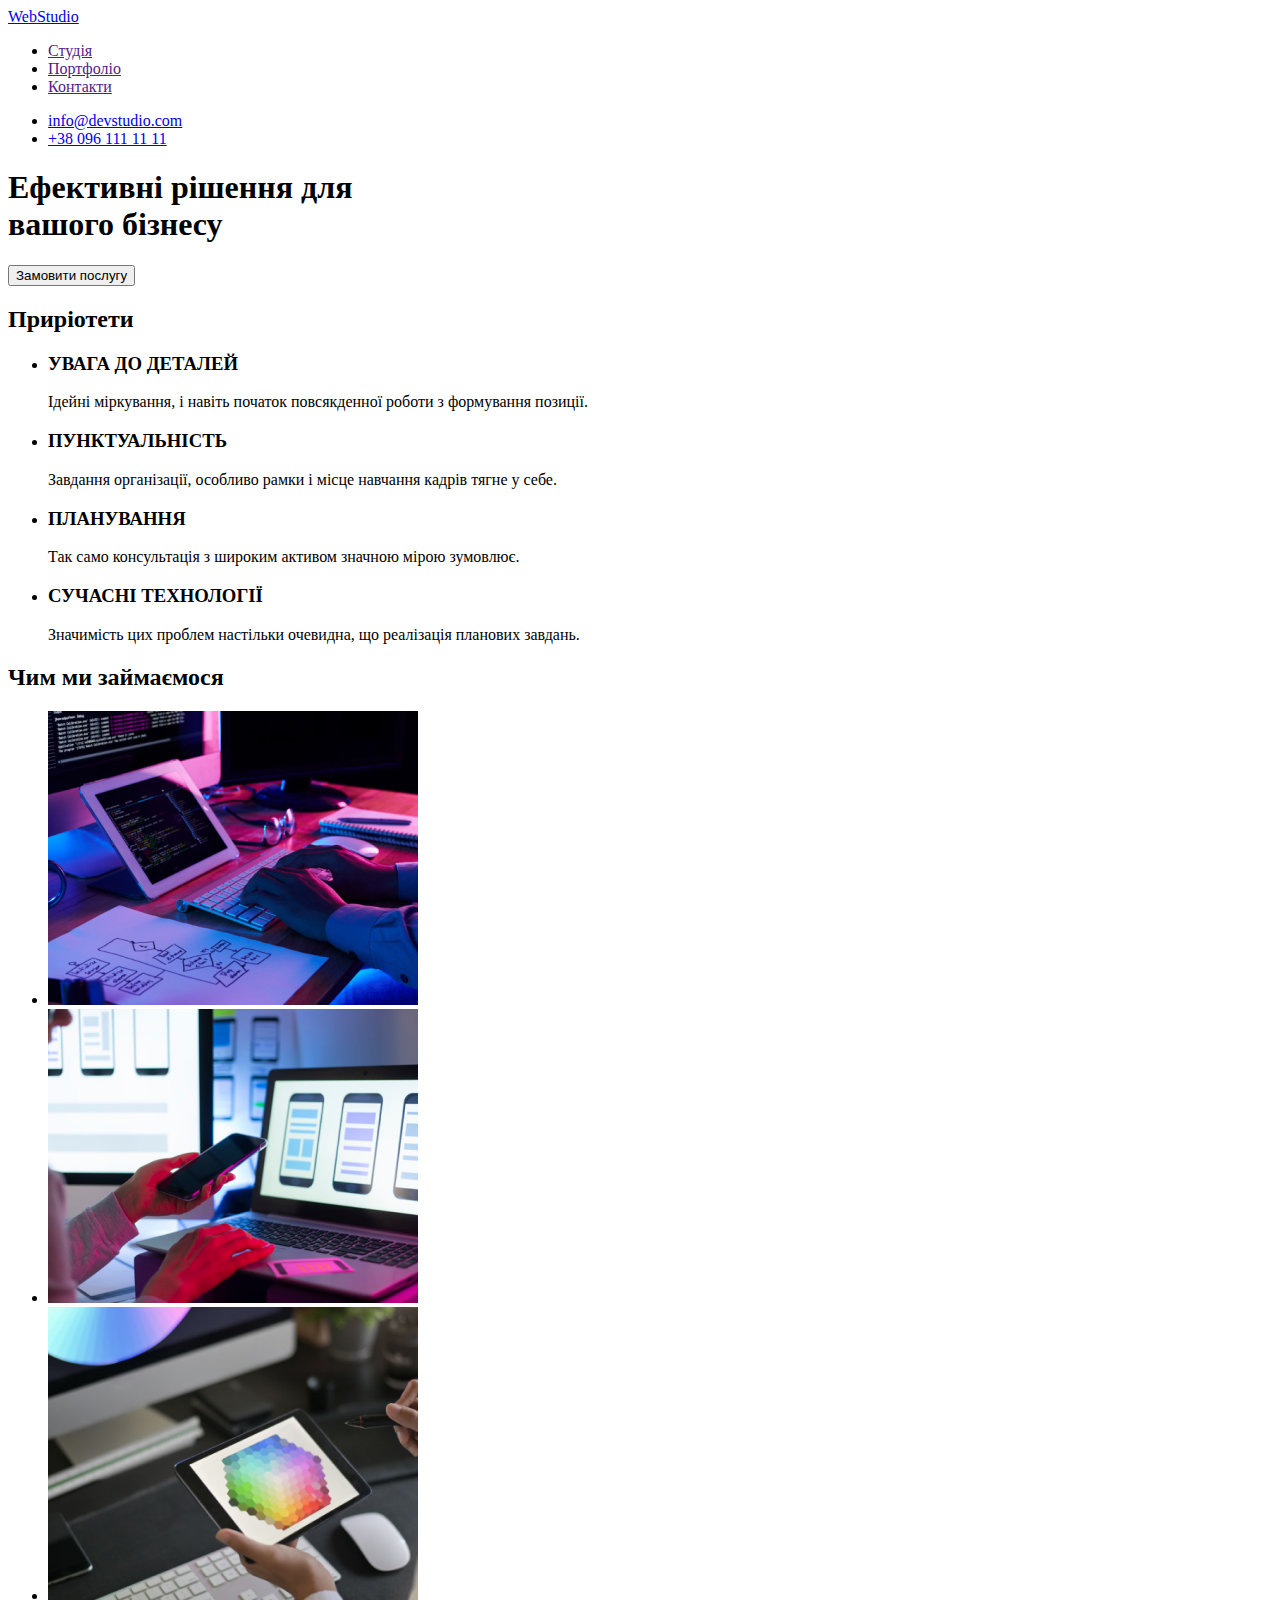
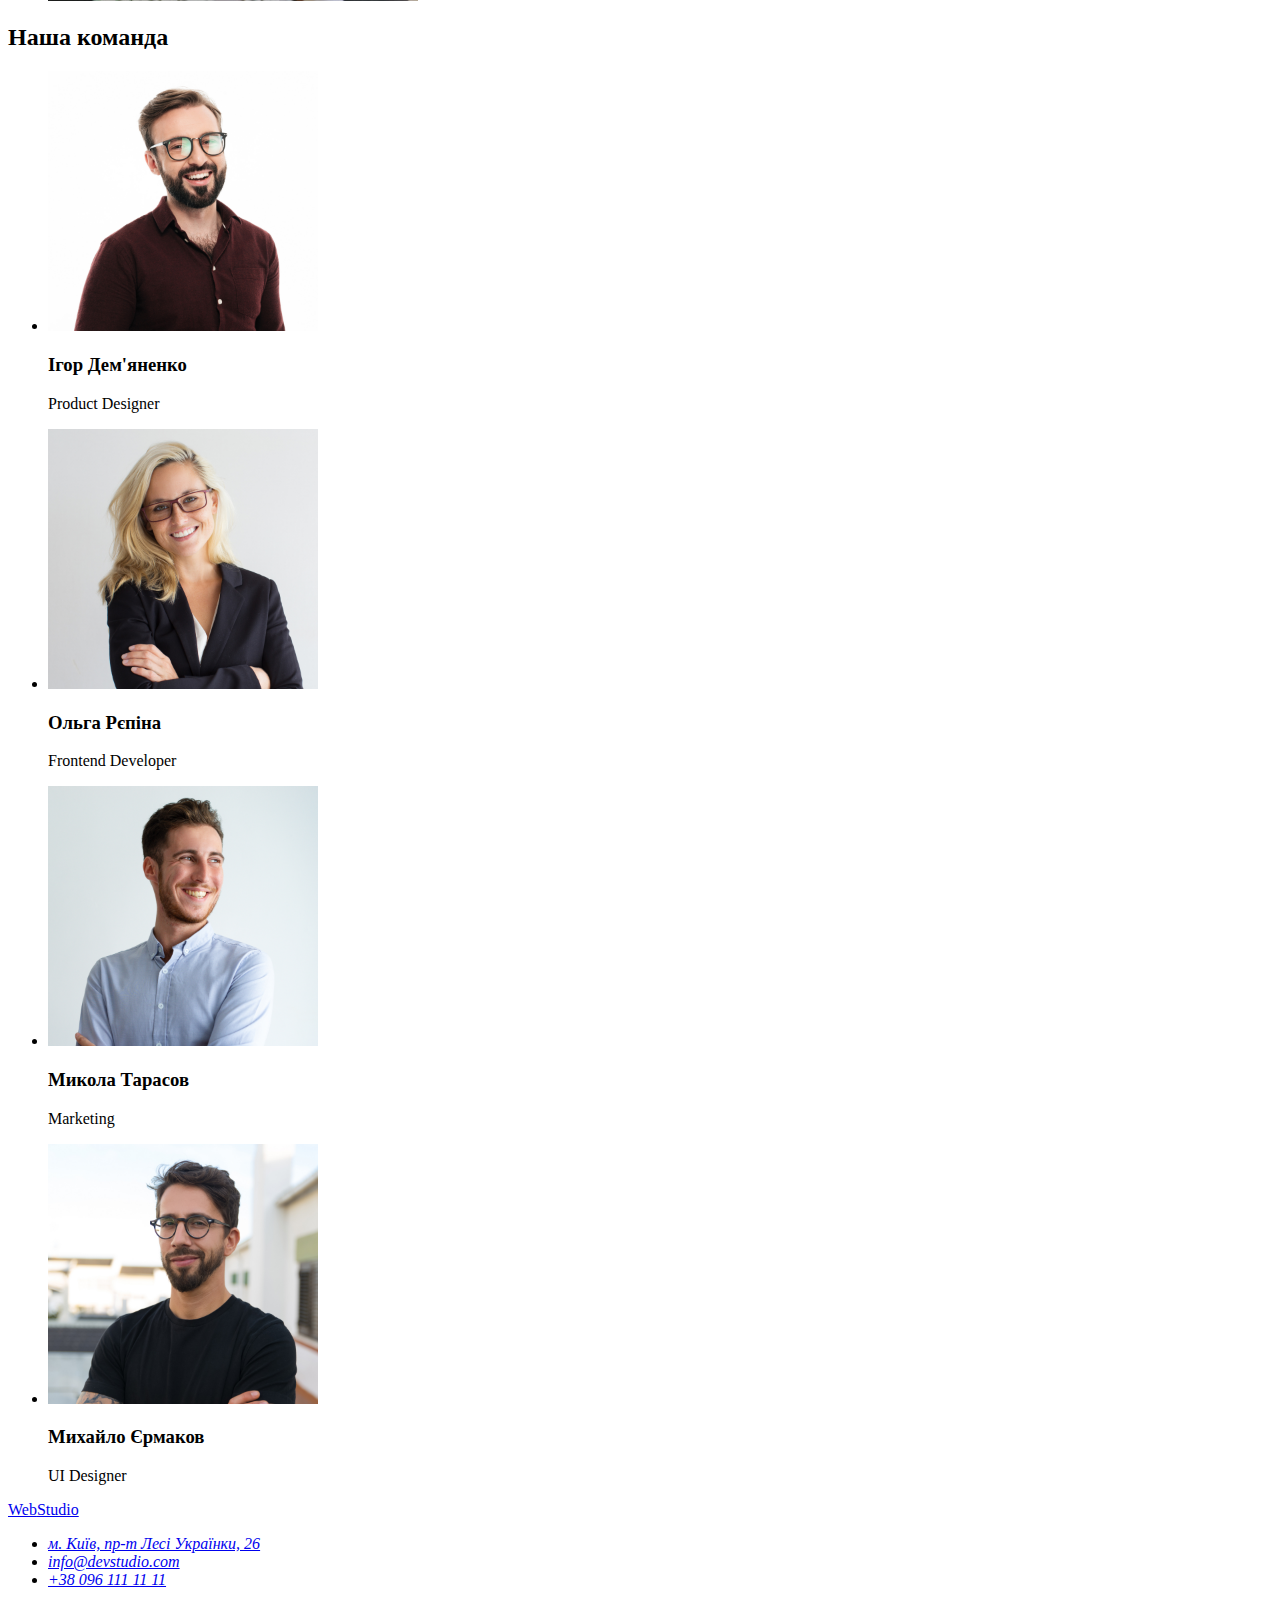
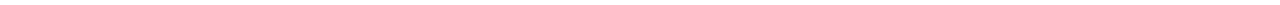
==== index.html @ 8f39e522 "clone repository and add file with last homework" ====
<!DOCTYPE html>
<html lang="uk">
<head>
  <meta charset="UTF-8">
  <meta http-equiv="X-UA-Compatible" content="IE=edge">
  <meta name="viewport" content="width=device-width, initial-scale=1.0">
  <title>Document</title>
</head>
<body>
  <header>
    <nav>
      <a href="/"><span>Web</span>Studio</a>
      <ul>
        <li><a href="">Студія</a></li>
        <li><a href="">Портфоліо</a></li>
        <li><a href="">Контакти</a></li>
      </ul>
    </nav>
      <ul>
        <li><a href="mailto:info@devstudio.com">info@devstudio.com</a></li>
        <li><a href="tel:+380961111111">+38 096 111 11 11</a></li>
      </ul>
  </header>
  <main>
    <div>
      <section>
        <h1>Ефективні рішення для <br/>вашого бізнесу</h1>
        <button type="button">Замовити послугу</button>
      </section>
    </div>
    <section>
      <h2>Приріотети</h2>
      <ul>
        <li>
          <h3>УВАГА ДО ДЕТАЛЕЙ</h3>
          <p>Ідейні міркування, і навіть початок повсякденної роботи з формування позиції.</p>
        </li>
        <li>
          <h3>ПУНКТУАЛЬНІСТЬ</h3>
          <p>Завдання організації, особливо рамки і місце навчання кадрів тягне у себе.</p>
        </li>
        <li>
          <h3>ПЛАНУВАННЯ</h3>
          <p>Так само консультація з широким активом значною мірою зумовлює.</p>
        </li>
        <li>
          <h3>СУЧАСНІ ТЕХНОЛОГІЇ</h3>
          <p>Значимість цих проблем настільки очевидна, що реалізація планових завдань.</p>
        </li>
      </ul>
    </section>
    <section>
      <h2>Чим ми займаємося</h2>
      <ul>
        <li><img src="./img/employment/box1.png" alt="Програмування за столом" width="370"></li>
        <li><img src="./img/employment/box2.png" alt="Розробка мобільного дизайну" width="370"></li>
        <li><img src="./img/employment/box3.png" alt="Вибір кольору на планшеті" width="370"></li>
      </ul>
    </section>
    <section>
      <h2>Наша команда</h2>
      <ul>
        <li>
          <img src="./img/stuff/img.jpg" alt="Співробітник компанії" width="270">
          <h3>Ігор Дем'яненко</h3>
          <p>Product Designer</p>
        </li>
        <li>
          <img src="./img/stuff/img1.jpg" alt="Співробітник компанії" width="270">
          <h3>Ольга Рєпіна</h3>
          <p>Frontend Developer</p>
        </li>
        <li>
          <img src="./img/stuff/img2.jpg" alt="Співробітник компанії" width="270">
          <h3>Микола Тарасов</h3>
          <p>Marketing</p>
        </li>
        <li>
          <img src="./img/stuff/img3.jpg" alt="Співробітник компанії" width="270">
          <h3>Михайло Єрмаков</h3>
          <p>UI Designer</p>
        </li>
      </ul>
    </section>
  </main>
  <footer>
    <a href="/"><span>Web</span>Studio</a>
    <address>
      <ul>
        <li><a href="https://goo.gl/maps/CPtrU1FHBa2aNyZL9" target="_blank" rel="noopener noreferrer">м. Київ, пр-т Лесі Українки, 26</a></li>
        <li><a href="mailto:info@devstudio.com">info@devstudio.com</a></li>
        <li><a href="tel:+380961111111">+38 096 111 11 11</a></li>
      </ul>
    </address>
  </footer>
</body>
</html>
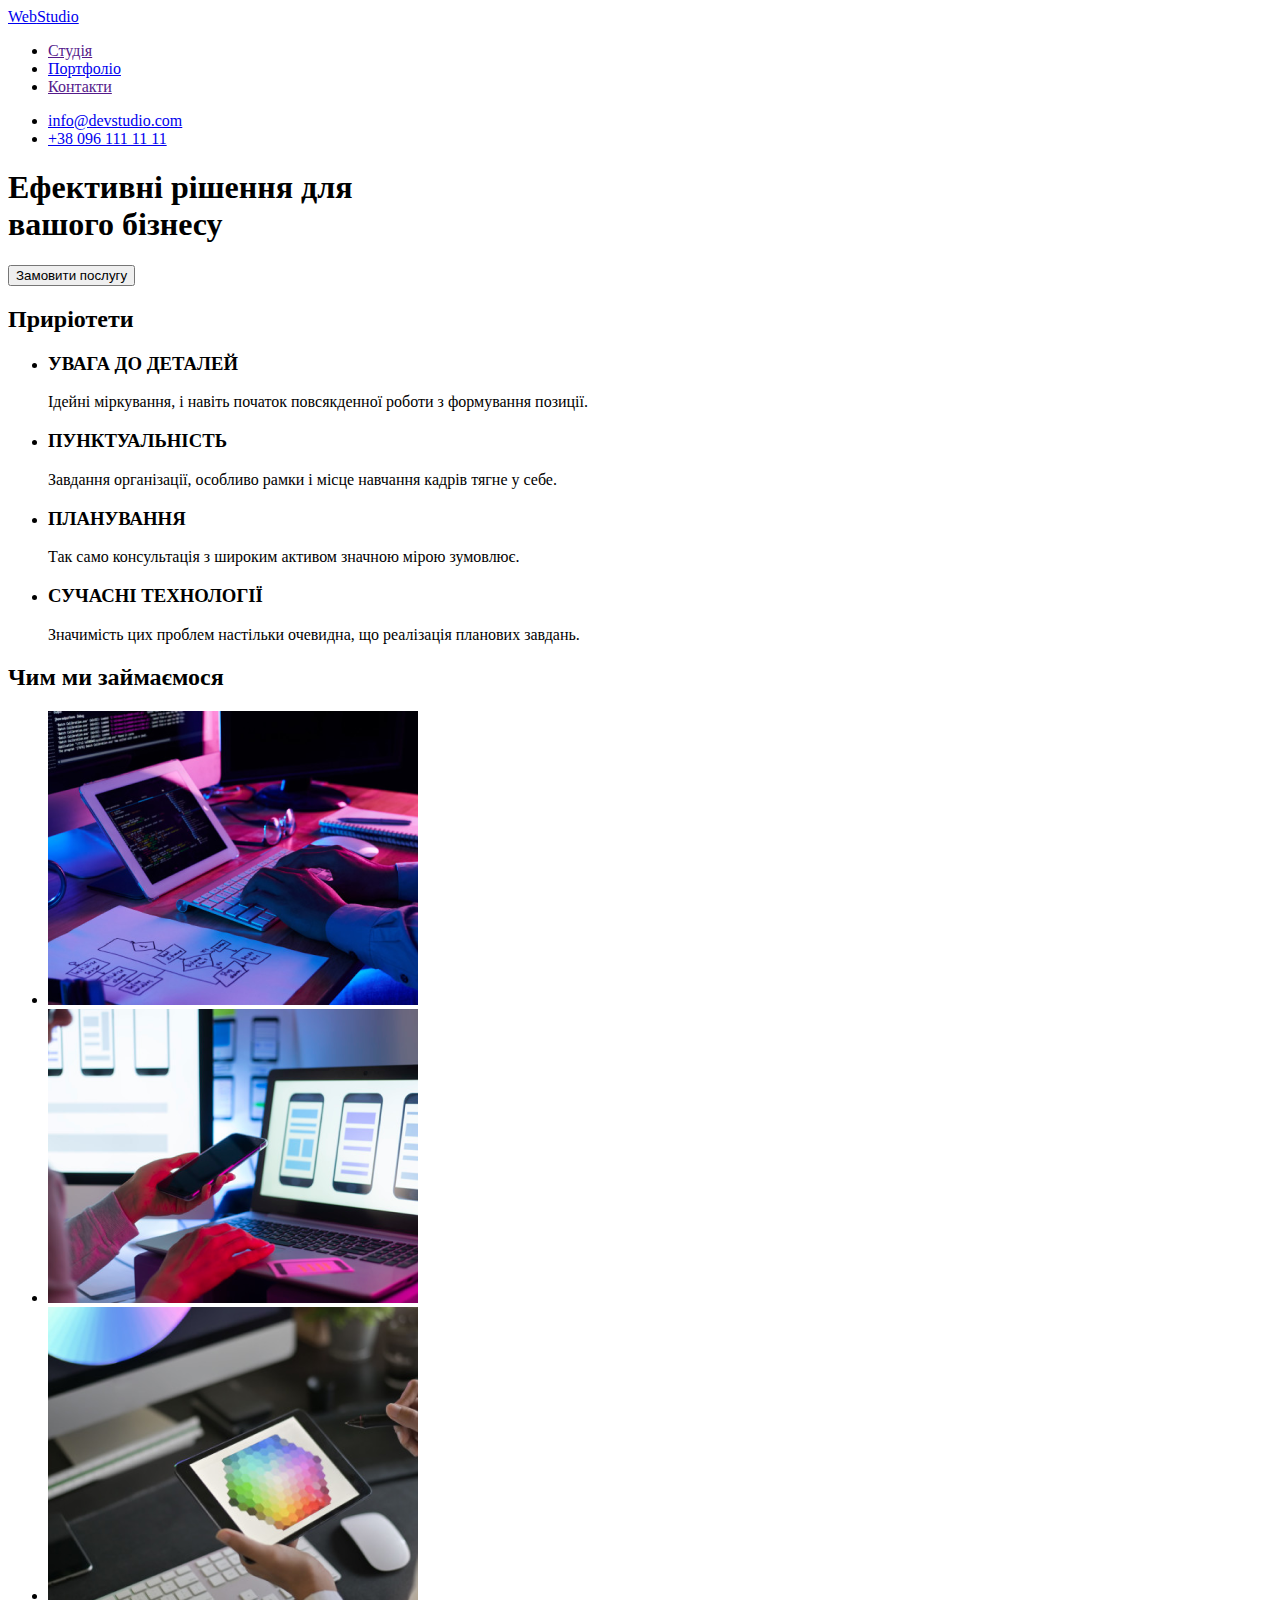
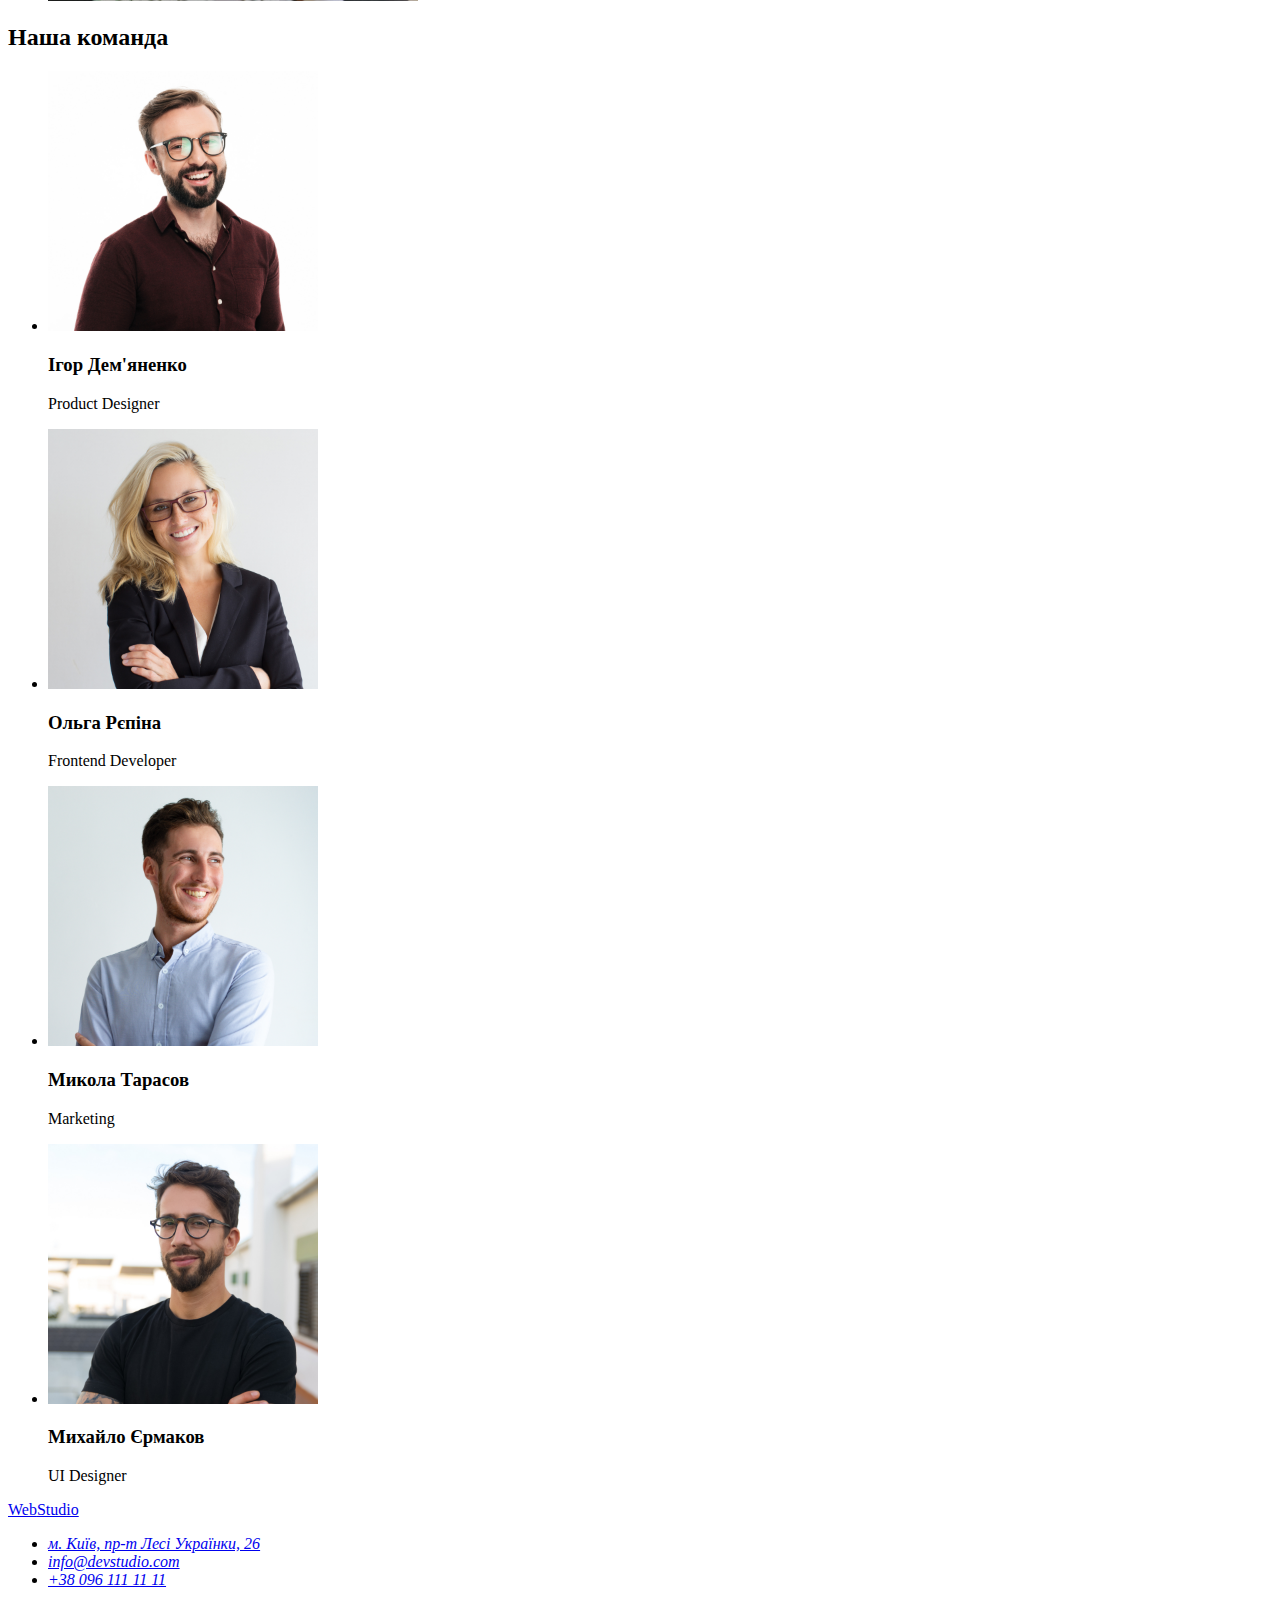
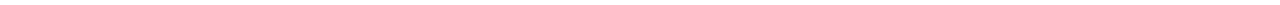
==== commit 7df6e696: "create page portfolio" ====
--- a/index.html
+++ b/index.html
@@ -12,7 +12,7 @@
       <a href="/"><span>Web</span>Studio</a>
       <ul>
         <li><a href="">Студія</a></li>
-        <li><a href="">Портфоліо</a></li>
+        <li><a href="./portfolio.html">Портфоліо</a></li>
         <li><a href="">Контакти</a></li>
       </ul>
     </nav>
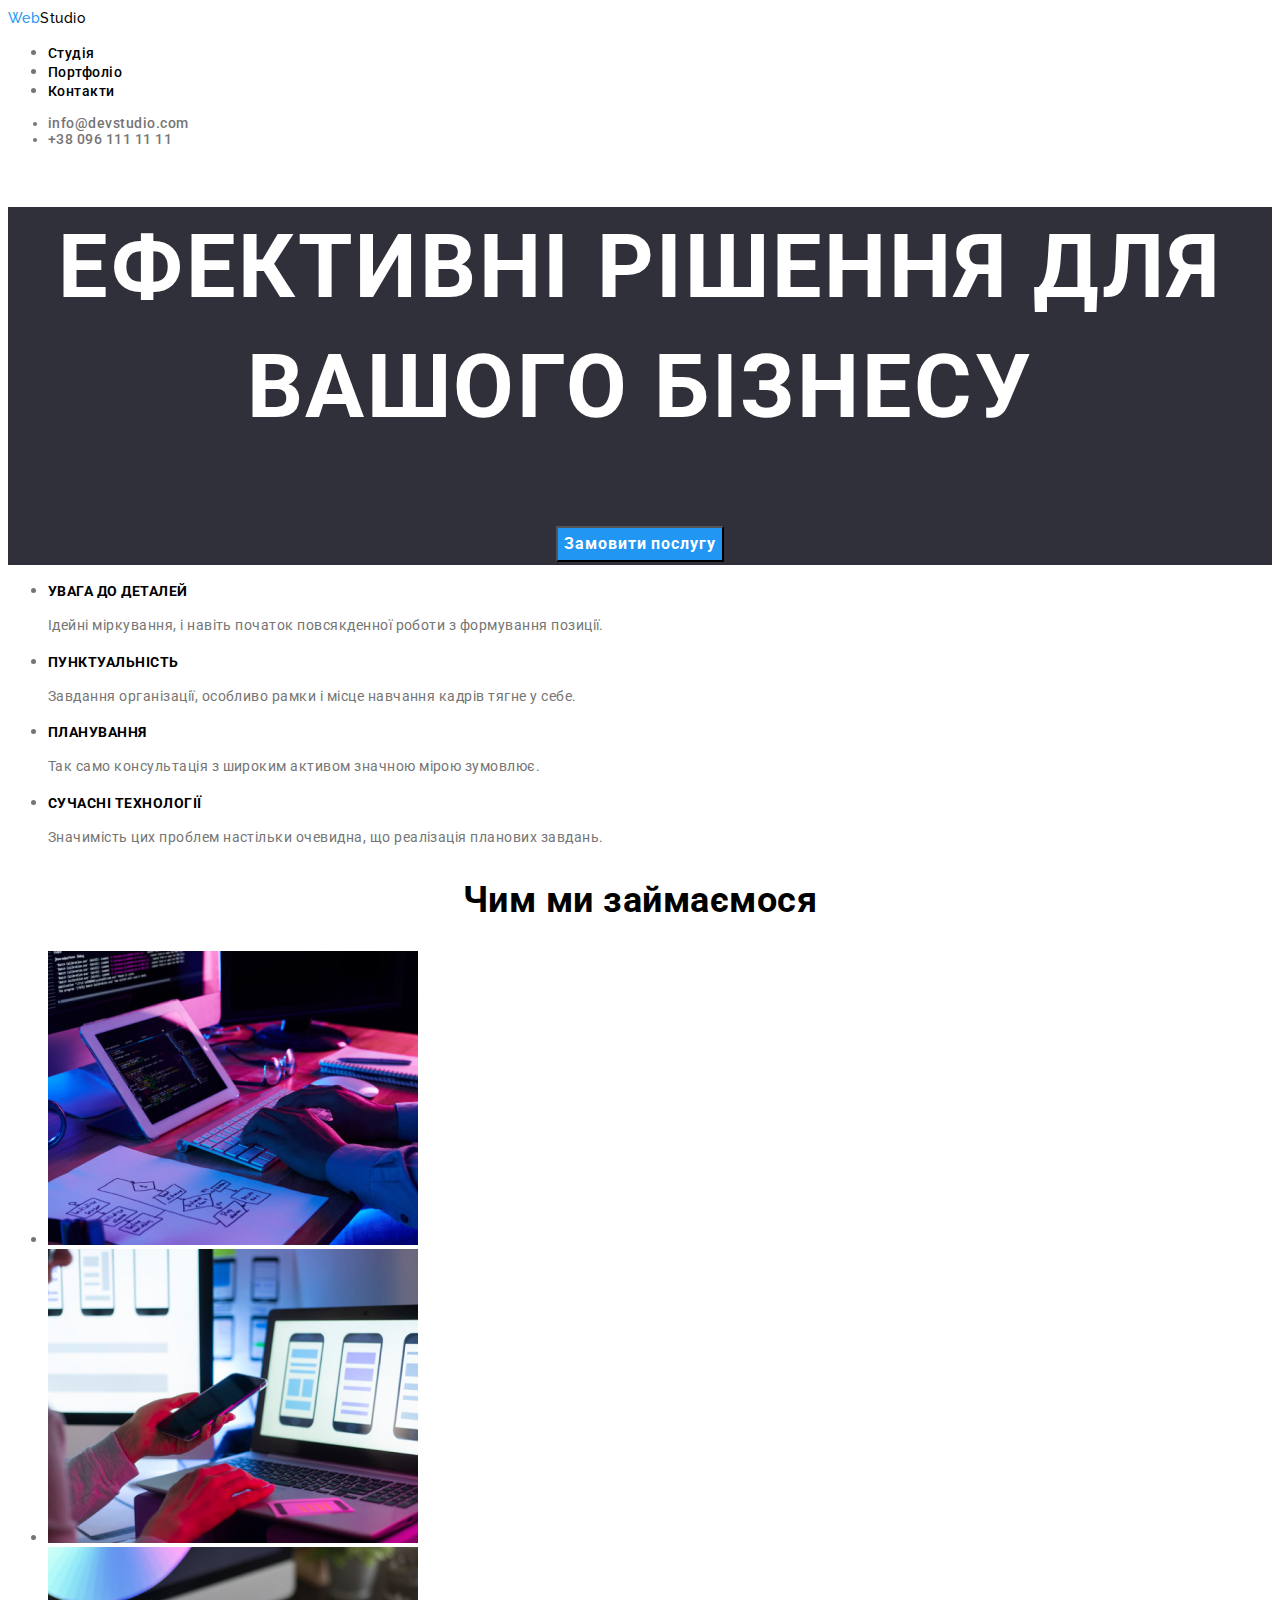
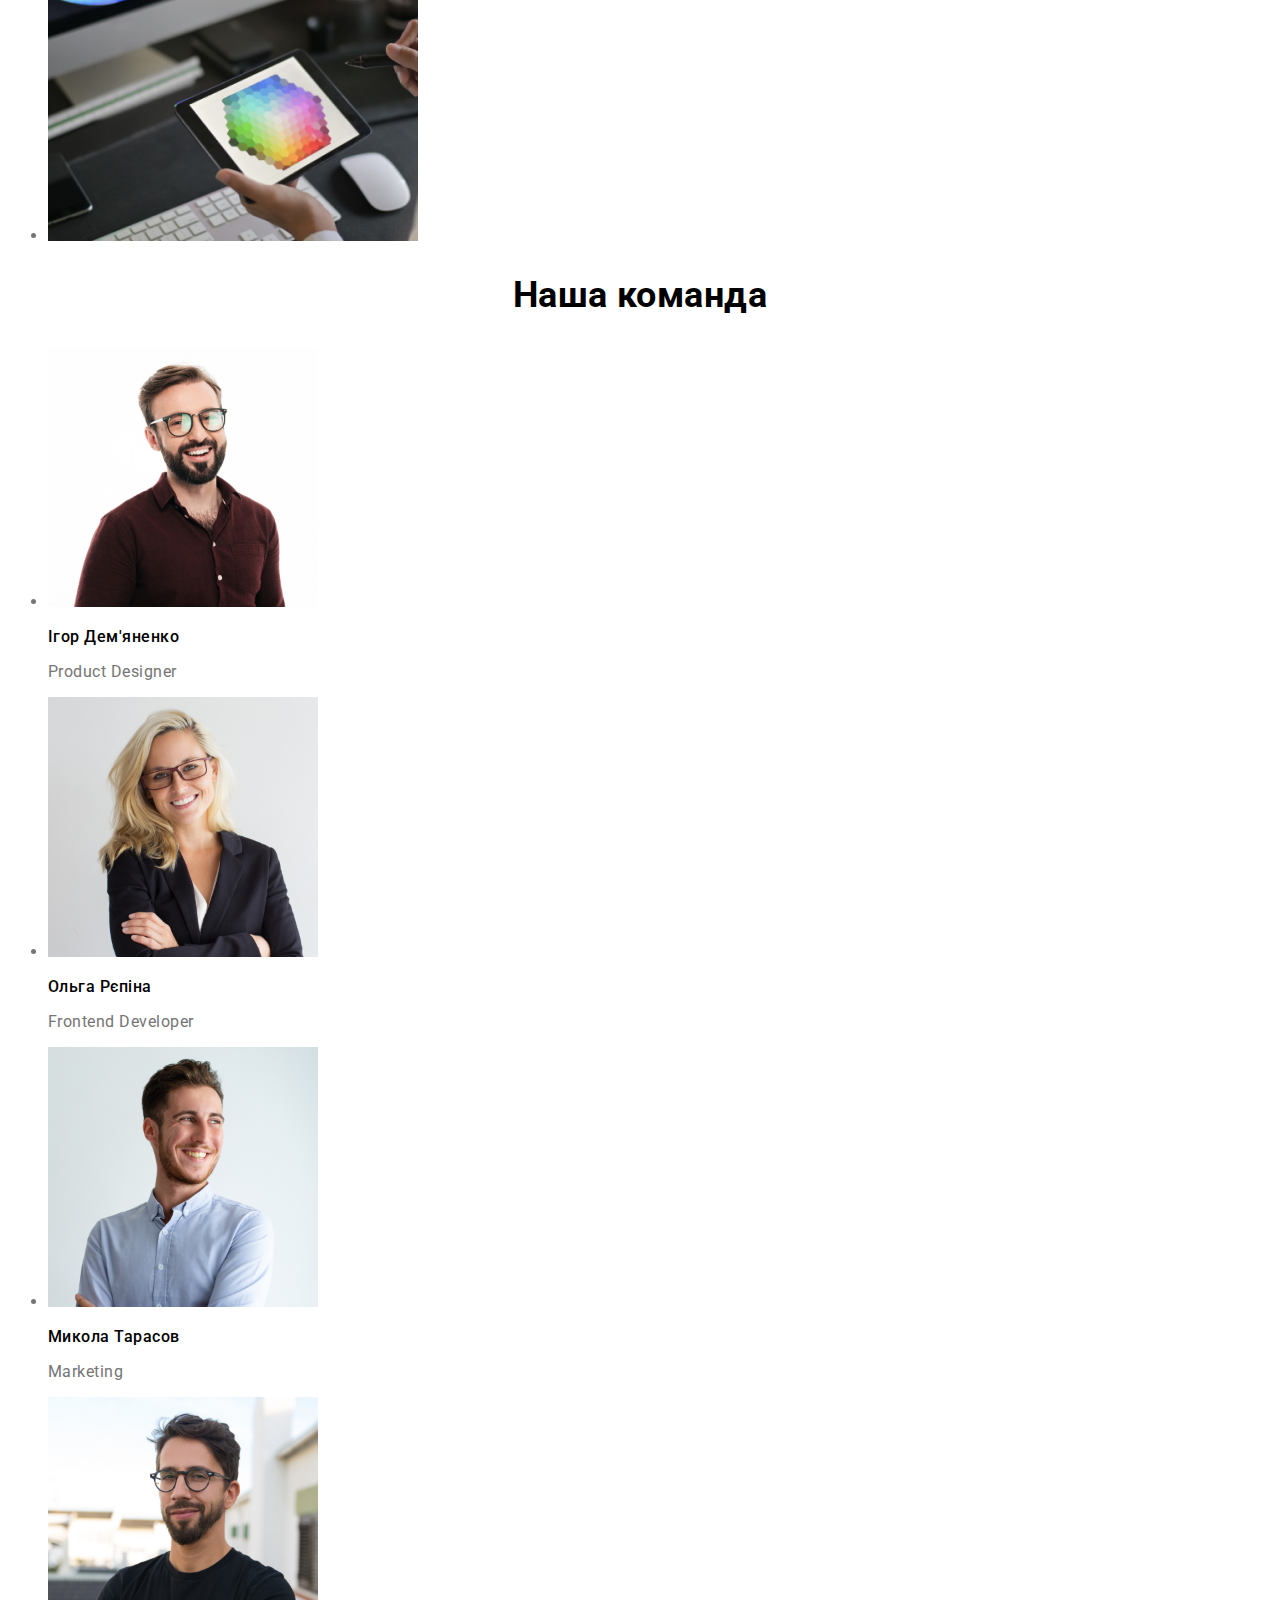
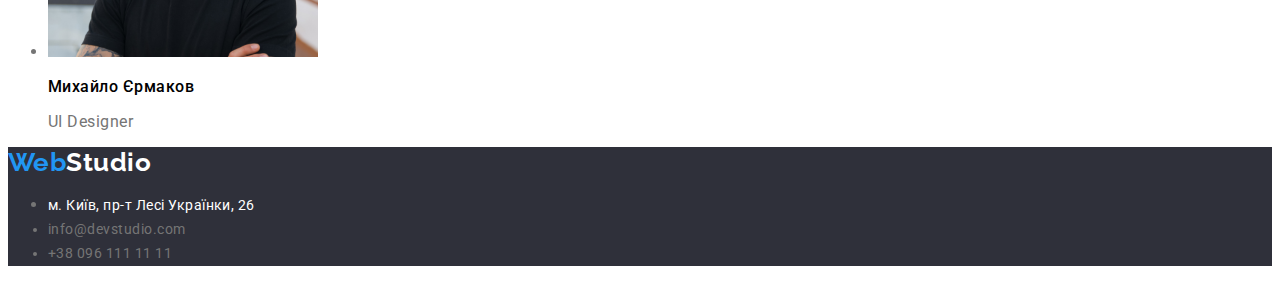
==== commit 138f6f1e: "Complete secont task" ====
--- a/index.html
+++ b/index.html
@@ -5,30 +5,34 @@
   <meta http-equiv="X-UA-Compatible" content="IE=edge">
   <meta name="viewport" content="width=device-width, initial-scale=1.0">
   <title>Document</title>
+  <link rel="preconnect" href="https://fonts.googleapis.com">
+  <link rel="preconnect" href="https://fonts.gstatic.com" crossorigin>
+  <link href="https://fonts.googleapis.com/css2?family=Raleway:wght@700&family=Roboto:wght@400;500;700;900&display=swap" rel="stylesheet">
+  <link rel="stylesheet" href="./css/styles.css">
 </head>
 <body>
   <header>
-    <nav>
-      <a href="/"><span>Web</span>Studio</a>
+    <nav class="blocknav">
+      <a href="/" class="logo"><span class="accentlogo">Web</span>Studio</a>
       <ul>
         <li><a href="">Студія</a></li>
         <li><a href="./portfolio.html">Портфоліо</a></li>
         <li><a href="">Контакти</a></li>
       </ul>
     </nav>
-      <ul>
+      <ul class="contacts">
         <li><a href="mailto:info@devstudio.com">info@devstudio.com</a></li>
         <li><a href="tel:+380961111111">+38 096 111 11 11</a></li>
       </ul>
   </header>
   <main>
-    <div>
-      <section>
-        <h1>Ефективні рішення для <br/>вашого бізнесу</h1>
-        <button type="button">Замовити послугу</button>
+    <div class="mainsection">
+      <section class="section">
+        <h1 class="maintitle">Ефективні рішення для <br/>вашого бізнесу</h1>
+        <button type="button" class="button">Замовити послугу</button>
       </section>
     </div>
-    <section>
+    <section class="priority">
       <h2>Приріотети</h2>
       <ul>
         <li>
@@ -49,47 +53,49 @@
         </li>
       </ul>
     </section>
-    <section>
-      <h2>Чим ми займаємося</h2>
+    <section class="section-employment">
+      <h2 >Чим ми займаємося</h2>
       <ul>
         <li><img src="./img/employment/box1.png" alt="Програмування за столом" width="370"></li>
         <li><img src="./img/employment/box2.png" alt="Розробка мобільного дизайну" width="370"></li>
         <li><img src="./img/employment/box3.png" alt="Вибір кольору на планшеті" width="370"></li>
       </ul>
     </section>
-    <section>
+    <section class="section-team">
       <h2>Наша команда</h2>
       <ul>
         <li>
           <img src="./img/stuff/img.jpg" alt="Співробітник компанії" width="270">
-          <h3>Ігор Дем'яненко</h3>
-          <p>Product Designer</p>
+          <h3 class="namestuff">Ігор Дем'яненко</h3>
+          <p class="employment">Product Designer</p>
         </li>
         <li>
           <img src="./img/stuff/img1.jpg" alt="Співробітник компанії" width="270">
-          <h3>Ольга Рєпіна</h3>
-          <p>Frontend Developer</p>
+          <h3 class="namestuff">Ольга Рєпіна</h3>
+          <p class="employment">Frontend Developer</p>
         </li>
         <li>
           <img src="./img/stuff/img2.jpg" alt="Співробітник компанії" width="270">
-          <h3>Микола Тарасов</h3>
-          <p>Marketing</p>
+          <h3 class="namestuff">Микола Тарасов</h3>
+          <p class="employment">Marketing</p>
         </li>
         <li>
           <img src="./img/stuff/img3.jpg" alt="Співробітник компанії" width="270">
-          <h3>Михайло Єрмаков</h3>
-          <p>UI Designer</p>
+          <h3 class="namestuff">Михайло Єрмаков</h3>
+          <p class="employment">UI Designer</p>
         </li>
       </ul>
     </section>
   </main>
-  <footer>
-    <a href="/"><span>Web</span>Studio</a>
+  <footer class="footer">
+    <a href="/" class="logofooter"><span class="accentlogo">Web</span>Studio</a>
     <address>
       <ul>
-        <li><a href="https://goo.gl/maps/CPtrU1FHBa2aNyZL9" target="_blank" rel="noopener noreferrer">м. Київ, пр-т Лесі Українки, 26</a></li>
-        <li><a href="mailto:info@devstudio.com">info@devstudio.com</a></li>
-        <li><a href="tel:+380961111111">+38 096 111 11 11</a></li>
+        <li><a href="https://goo.gl/maps/CPtrU1FHBa2aNyZL9" target="_blank" rel="noopener noreferrer" class="address">м. Київ, пр-т Лесі Українки, 26</a></li>
+        <div class="emailnumber">
+          <li><a href="mailto:info@devstudio.com">info@devstudio.com</a></li>
+          <li><a href="tel:+380961111111">+38 096 111 11 11</a></li>
+        </div>
       </ul>
     </address>
   </footer>
--- a/css/styles.css
+++ b/css/styles.css
@@ -0,0 +1,182 @@
+:root{
+  --primary-text-color: #000000;
+  --accent-color: #2196F3;
+  --primary-white-color: #FFFFFF;
+  --text-silver-color: #757575;
+  --primary-bg-color: #2F303A;
+  --bg-color-button: #F5F4FA;
+}
+body{
+  font-family: Roboto, sans-serif;
+  color: var(--text-silver-color);
+  letter-spacing: 0.03em;
+}
+h1,h2,h3,h4{
+  color: var(--primary-text-color);
+}
+a {
+  color: var(--text-silver-color);
+  text-decoration: none;
+}
+/* Header */
+.logo{
+  color: var(--primary-text-color);
+  font-family: 'Raleway';
+  font-weight: 700;
+  font-size: 26px;
+  line-height: 1.2;
+}
+.accentlogo{
+  color: var(--accent-color);
+}
+.logo:hover,
+.accentlogo:hover{
+  color: var(--accent-color);
+}
+.blocknav a {
+  color: var(--primary-text-color);
+  font-weight: 500;
+  font-size: 14px;
+  line-height: 1.14;
+}
+.blocknav
+a:hover,
+.blocknav
+a:focus {
+  color: var(--accent-color)
+}
+.contacts{
+  font-weight: 500;
+  font-size: 14px;
+  line-height: 1.14;
+  
+}
+.contacts a:hover,
+.contacts a:focus {
+  color: var(--accent-color)
+}
+
+/* Firts section title */
+.mainsection{
+  background-color: var(--primary-bg-color);
+  font-weight: 900;
+  font-size: 44px;
+  line-height: 1.36;
+  text-align: center;
+  letter-spacing: 0.06em;
+  text-transform: uppercase;
+}
+.mainsection button{
+  font-weight: 700;
+  font-size: 16px;
+  line-height: 1.88;
+  align-items: center;
+  text-align: center;
+  letter-spacing: 0.06em;
+}
+.maintitle{
+  color: var(--primary-white-color);
+}
+.button{
+  color: var(--primary-white-color);
+  background-color: var(--accent-color);
+  font-family: inherit;
+  cursor: pointer;
+}
+/* section priority */
+
+.priority h2{
+  display: none;
+}
+.priority h3{
+  font-weight: 700;
+  font-size: 14px;
+  line-height: 1.14;
+  text-transform: uppercase;
+}
+.priority p{
+  font-size: 14px;
+  line-height: 1.7;
+}
+
+/* what do we do */
+.section-employment h2{
+  font-weight: 700;
+  font-size: 36px;
+  line-height: 1.16;
+  text-align: center;
+}
+
+/* section Team */
+.section-team h2{
+  font-weight: 700;
+  font-size: 36px;
+  line-height: 1.16;
+  text-align: center;
+}
+.namestuff{
+  color: var(--primary-text-color);
+  font-weight: 500;
+  font-size: 16px;
+  line-height: 1.19;
+}
+.employment{
+  font-size: 16px;
+  line-height: 1.19;
+}
+
+/* footer */
+.footer{
+  background: var(--primary-bg-color);
+}
+.logofooter{
+  color: var(--primary-white-color);
+  font-family: 'Raleway';
+  font-weight: 700;
+  font-size: 26px;
+  line-height: 1.19;
+}
+.logofooter:hover,
+.logofooter:focus{
+  color: var(--accent-color);
+}
+.address,
+.emailnumber{
+  font-family: 'Roboto';
+  font-style: normal;
+  font-weight: 400;
+  font-size: 14px;
+  line-height: 1.71;
+}
+.address{
+  color: var(--primary-white-color);
+}
+
+/* Page Portfolio */
+.maintitleportfolio{
+  display: none;
+}
+
+.filterbutton button{
+  color: var(--primary-text-color);
+  background: var(--bg-color-button);
+  cursor: pointer;
+  font-weight: 500;
+  font-size: 16px;
+  line-height: 1.63;
+  text-align: center;
+  border: #FFFFFF;
+  }
+.filterbutton button:hover,
+.filterbutton button:focus{
+  color: var(--primary-white-color);
+  background: var(--accent-color);
+}
+/* exampales */
+
+.ulexampales h2,
+.ulexampales p{
+  font-size: 14px;
+  line-height: 1.71;
+}
+
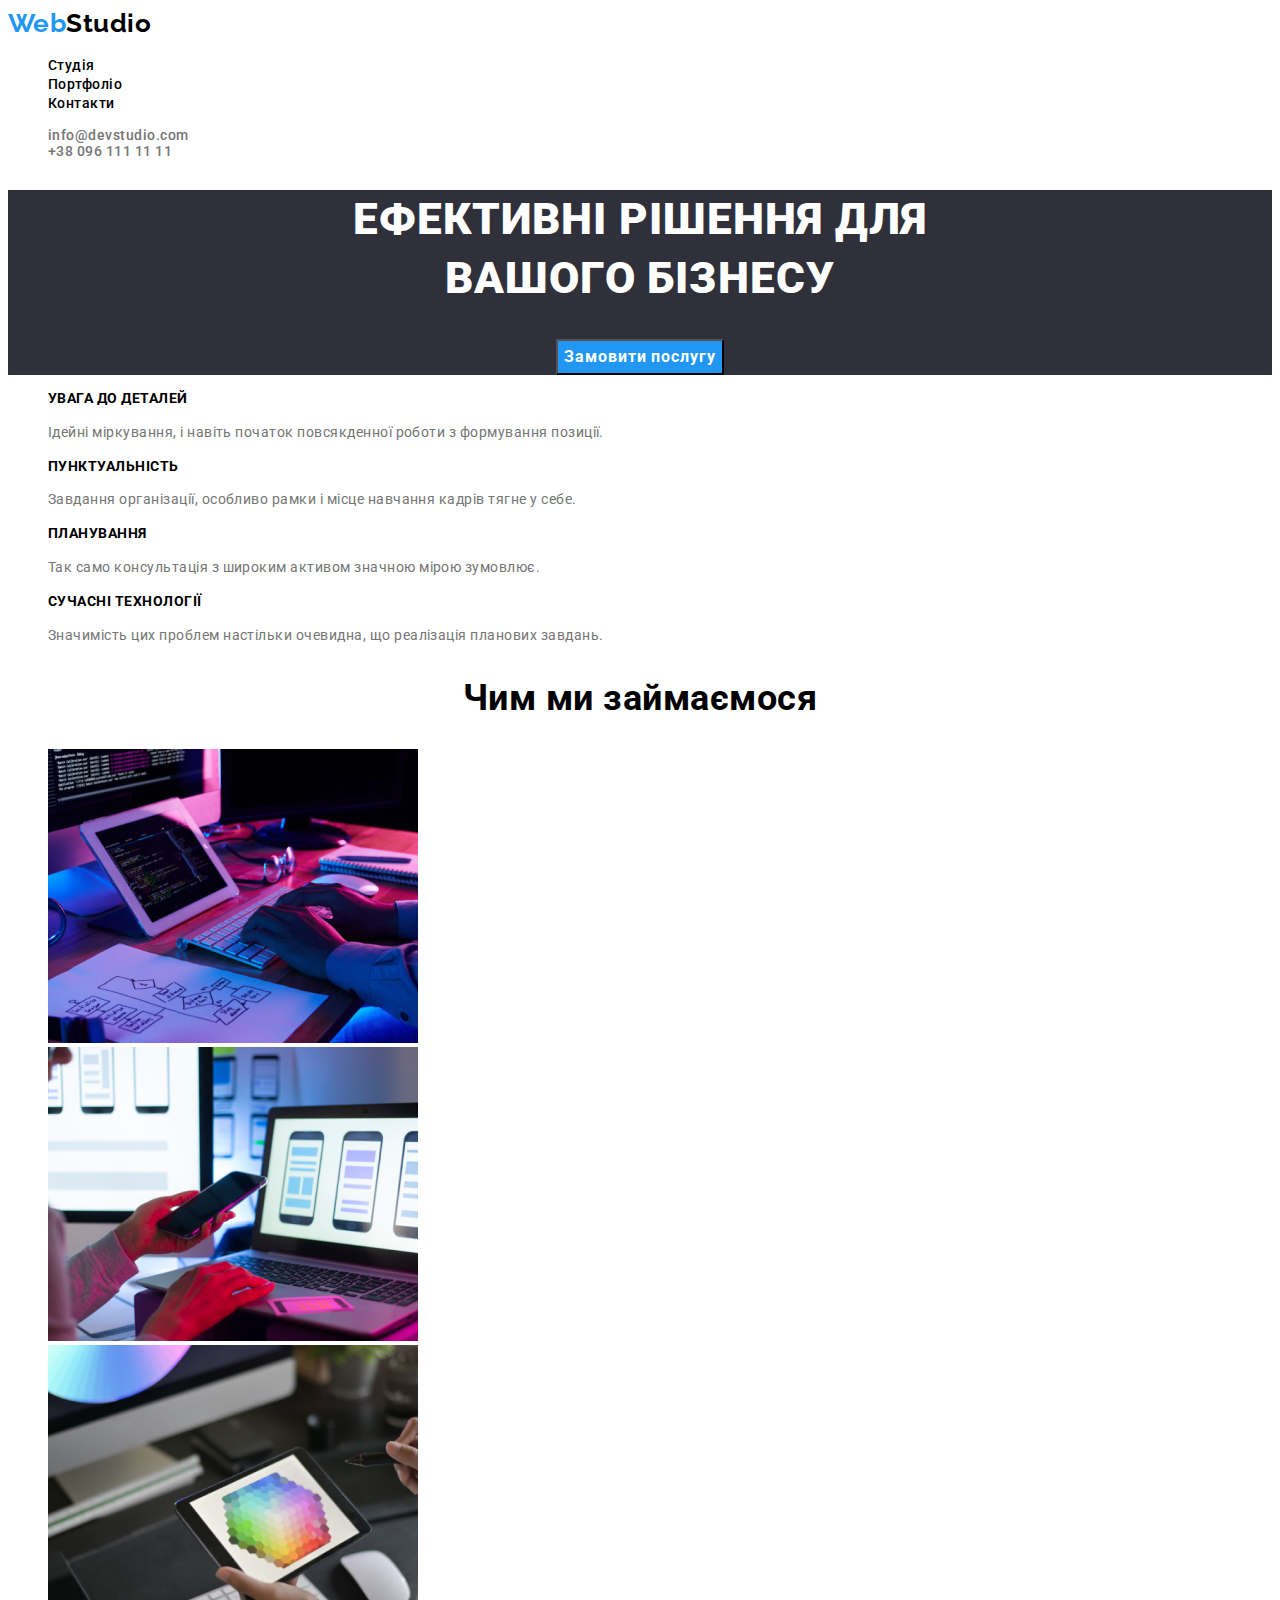
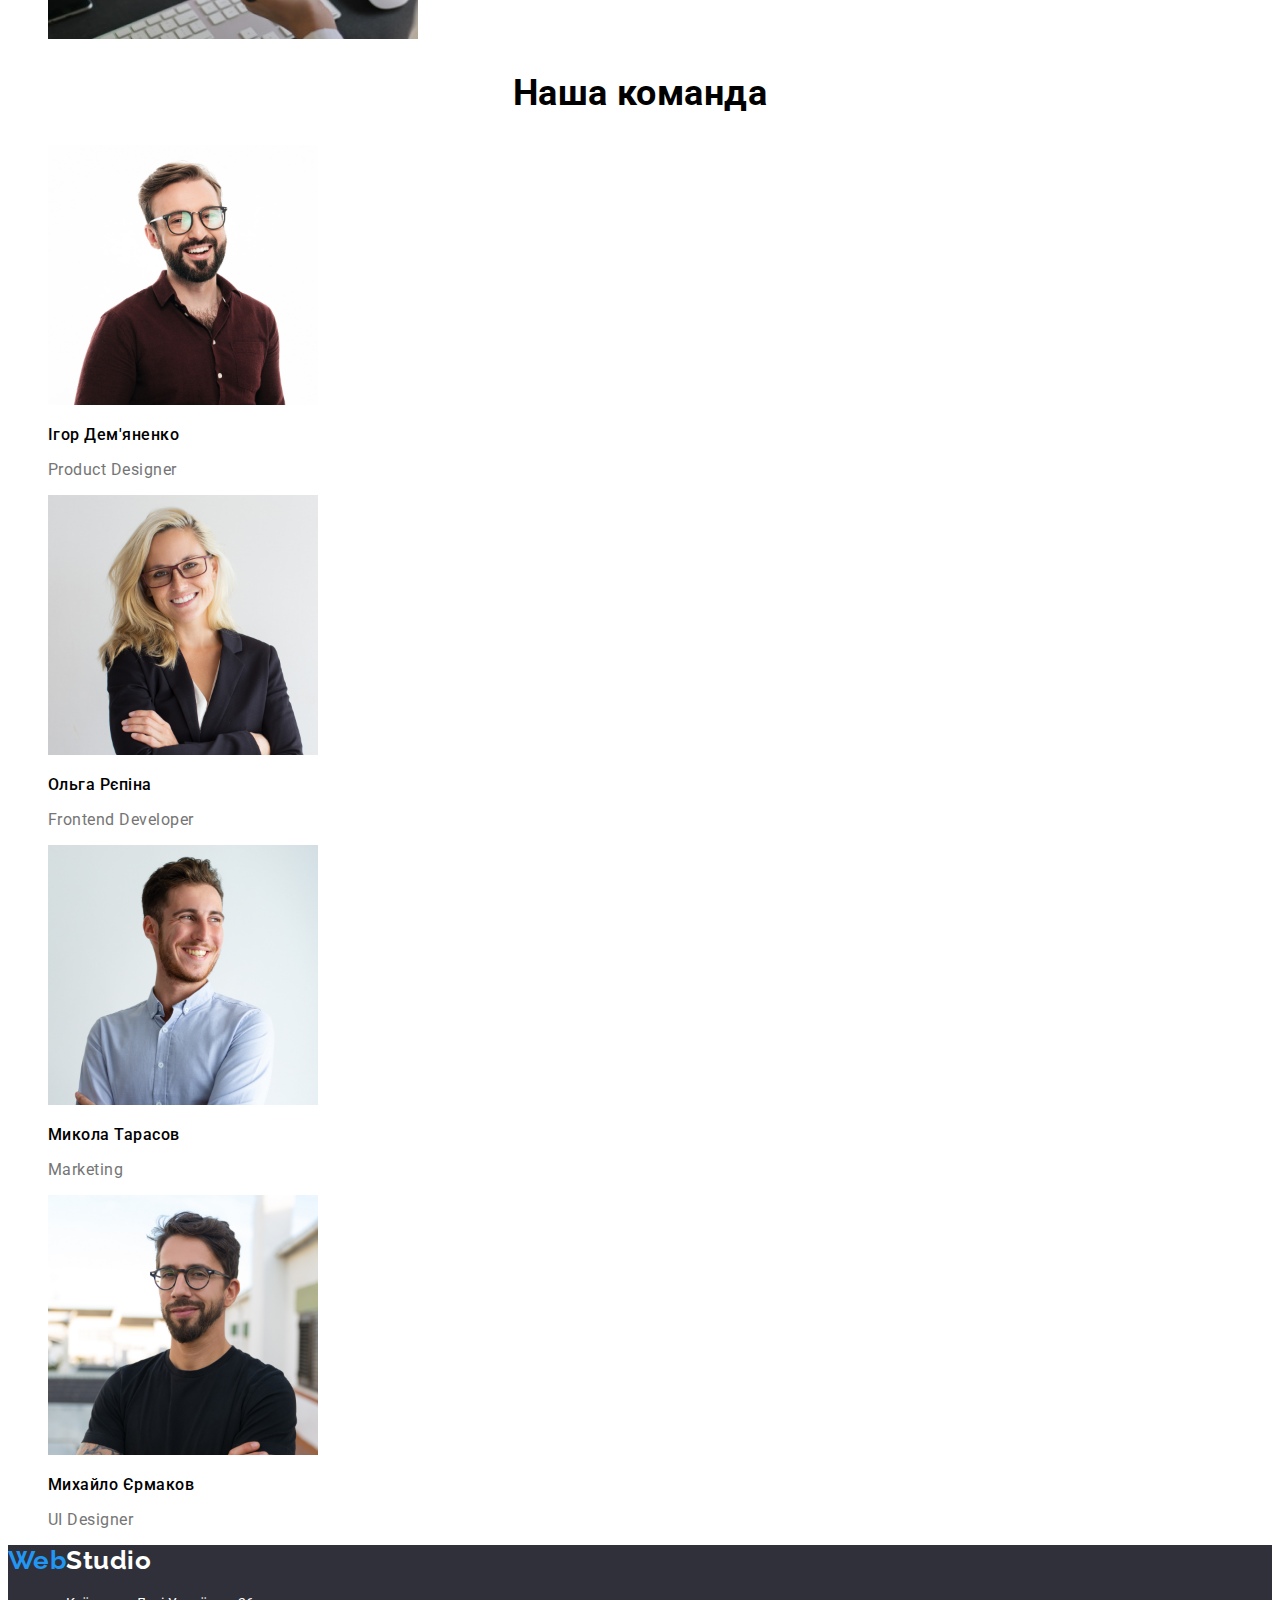
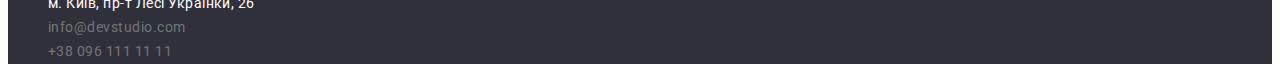
==== commit b44c4f30: "error correction" ====
--- a/index.html
+++ b/index.html
@@ -12,9 +12,9 @@
 </head>
 <body>
   <header>
-    <nav class="blocknav">
-      <a href="/" class="logo"><span class="accentlogo">Web</span>Studio</a>
-      <ul>
+    <nav >
+      <a href="./index.html" class="logo"><span class="accentlogo">Web</span>Studio</a>
+      <ul class="blocknav">
         <li><a href="">Студія</a></li>
         <li><a href="./portfolio.html">Портфоліо</a></li>
         <li><a href="">Контакти</a></li>
@@ -92,10 +92,8 @@
     <address>
       <ul>
         <li><a href="https://goo.gl/maps/CPtrU1FHBa2aNyZL9" target="_blank" rel="noopener noreferrer" class="address">м. Київ, пр-т Лесі Українки, 26</a></li>
-        <div class="emailnumber">
-          <li><a href="mailto:info@devstudio.com">info@devstudio.com</a></li>
-          <li><a href="tel:+380961111111">+38 096 111 11 11</a></li>
-        </div>
+        <li><a class="emailnumber" href="mailto:info@devstudio.com">info@devstudio.com</a></li>
+        <li><a class="emailnumber" href="tel:+380961111111">+38 096 111 11 11</a></li>
       </ul>
     </address>
   </footer>
--- a/css/styles.css
+++ b/css/styles.css
@@ -14,6 +14,9 @@
 h1,h2,h3,h4{
   color: var(--primary-text-color);
 }
+li{
+  list-style: none;
+}
 a {
   color: var(--text-silver-color);
   text-decoration: none;
@@ -29,10 +32,10 @@
 .accentlogo{
   color: var(--accent-color);
 }
-.logo:hover,
+/* .logo:hover,
 .accentlogo:hover{
   color: var(--accent-color);
-}
+} */
 .blocknav a {
   color: var(--primary-text-color);
   font-weight: 500;
@@ -59,9 +62,6 @@
 /* Firts section title */
 .mainsection{
   background-color: var(--primary-bg-color);
-  font-weight: 900;
-  font-size: 44px;
-  line-height: 1.36;
   text-align: center;
   letter-spacing: 0.06em;
   text-transform: uppercase;
@@ -75,6 +75,9 @@
   letter-spacing: 0.06em;
 }
 .maintitle{
+  font-weight: 900;
+  font-size: 44px;
+  line-height: 1.36;
   color: var(--primary-white-color);
 }
 .button{
@@ -136,13 +139,9 @@
   font-size: 26px;
   line-height: 1.19;
 }
-.logofooter:hover,
-.logofooter:focus{
-  color: var(--accent-color);
-}
+
 .address,
 .emailnumber{
-  font-family: 'Roboto';
   font-style: normal;
   font-weight: 400;
   font-size: 14px;
@@ -152,12 +151,20 @@
   color: var(--primary-white-color);
 }
 
+.address:hover,
+.address:focus,
+.emailnumber:hover,
+.emailnumber:focus{
+  color: var(--accent-color);
+}
+
 /* Page Portfolio */
 .maintitleportfolio{
   display: none;
 }
 
 .filterbutton button{
+  font-family: inherit;
   color: var(--primary-text-color);
   background: var(--bg-color-button);
   cursor: pointer;
